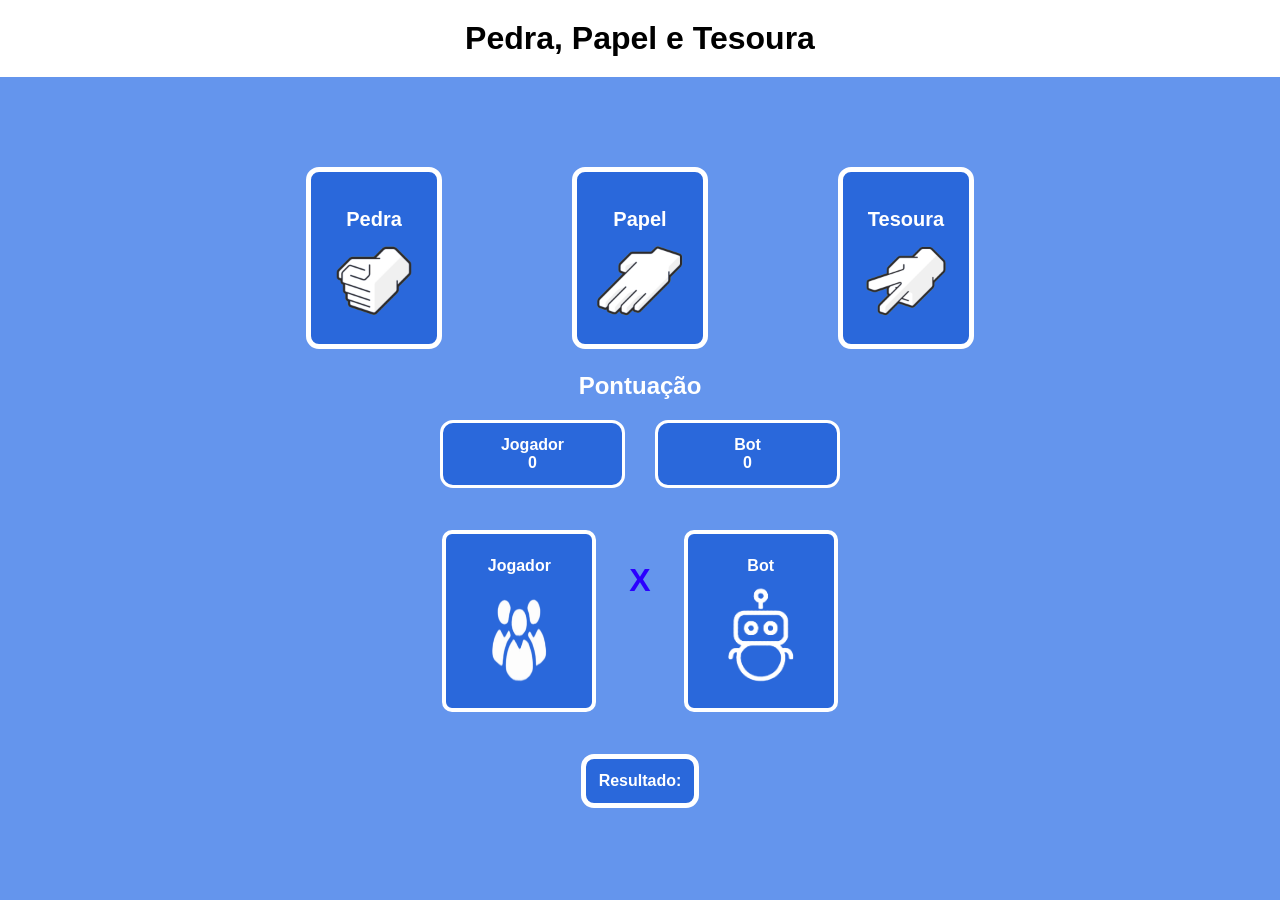
==== k.html @ e3c21115 "pagina do puzzle 1 incompleta" ====
<html lang="pt-br">

<head>
    <meta charset="UTF-8">
    <meta name="viewport" content="width=device-width, initial-scale=1.0">
    <link rel="stylesheet" href="style.css">
    <title>Pedra, Papel e Tesoura!</title>
    <body>
    <header>
        <h1>Pedra, Papel e Tesoura</h1>
    </header>

    <main>
        <div class="game">
            <button name="pedra">
                <h2>Pedra</h2>
                <img src="./pedra2.png" alt="">
            </button>
            <button name="papel">
                <h2>Papel</h2>
                <img src="./papel2.png" alt="">
            </button>
            <button name="tesoura">
                <h2>Tesoura</h2>
                <img src="./tesoura2.png" alt="">
            </button>
        </div>

        <h2>Pontuação</h2>
        <div class="scores">
            <div class="score">
                <p>Jogador</p>
                <p id="score1">0</p>
            </div>
            <div class="score">
                <p>Bot</p>
                <p id="score2">0</p>
            </div>
        </div>

        <div class="result">
            <div class="img">
                <p>Jogador</p>
                <img src="./player2.png" name="jogador">
            </div>
            <h1>X</h1>
            <div class="img">
                <p>Bot</p>
                <img src="./bot4.png" name="bot">
            </div>
        </div>

        <div class="resultP">
            <p name="result">Resultado:</p>
        </div>

        <div id="proxima-fase" style="display: none; text-align: center; margin-top: 30px;">
            <h2 style="color: white;">Parabéns, você finalizou o primeiro teste!</h2>
            <a href="fase2.html" style="color: yellow; font-weight: bold; font-size: 20px;">Vá para a próxima fase</a>
        </div>
    </main>

    <script src="index.js"></script>
</body>

</html>
---- style.css ----
* {
            margin: 0;
            padding: 0;
            border: none;
            box-sizing: border-box;
        }

        body {
            background-color: #6495ed;
        }

        header {
            background-color: #fff;
            font-family: sans-serif;
            text-align: center;
            width: 100%;
            padding: 20px 10px;
        }

        main {
            width: 100%;
            margin-top: 60px;
            display: flex;
            align-items: center;
            flex-direction: column;
            padding: 0 10px;
        }

        main h2 {
            margin-top: 23px;
            color: #fff;
            font-weight: bold;
            font-family: sans-serif;
            text-align: center;
        }

        main .game {
            display: grid;
            gap: 130px;
            grid-template-columns: 1fr 1fr 1fr;
            margin-top: 30px;
        }

        main .game button {
            outline: none;
            padding: 13px;
            border-radius: 13px;
            border: 5px solid #fff;
            background-color: #2a68db;
            cursor: pointer;
        }

        main .scores {
            display: flex;
            justify-content: center;
            align-items: center;
            gap: 30px;
            width: 100%;
            max-width: 400px;
            margin-top: 20px;
        }

        main .scores .score {
            background-color: #2a68db;
            border: 3px solid #fff;
            color: #fff;
            font-weight: bold;
            font-family: sans-serif;
            padding: 13px;
            border-radius: 13px;
            flex: 1;
            text-align: center;
        }

        main .result {
            margin-top: 32px;
            display: flex;
            text-align: center;
            color: white;
            font-family: sans-serif;
            flex-wrap: wrap;
            justify-content: center;
        }

        main .result h1 {
            margin: 42px 23px;
            color: rgb(43, 0, 255);
        }

        main .result p {
            margin-bottom: 10px;
            text-align: center;
            font-family: sans-serif;
            font-weight: bold;
        }

        main .result .img {
            background-color: #2a68db;
            border: 4px solid #fff;
            padding: 23px;
            border-radius: 10px;
            margin: 10px;
        }

        main .resultP {
            margin-top: 32px;
            color: #fff;
            font-weight: bold;
            font-family: sans-serif;
            background-color: #2a68db;
            padding: 13px;
            border-radius: 13px;
            border: 5px solid #fff;
            text-align: center;
        }

        main label {
            margin-top: 33px;
            text-align: center;
        }

        footer {
            margin-top: 42px;
            text-align: center;
            width: 100%;
            color: #fff;
            font-weight: bold;
            font-family: sans-serif;
            padding: 20px 10px;
        }

        footer a {
            text-decoration: none;
            cursor: pointer;
        }

        img {
            width: 100px;
            height: 100px;
        }

        img:hover {
            transform: scale(1.1);
            transition: 0.3s;
        }

        @media (max-width: 768px) {
            main .game {
                grid-template-columns: 1fr;
                gap: 20px;
            }

            main .scores {
                flex-direction: row;
                justify-content: center;
                max-width: 100%;
            }

            img {
                width: 80px;
                height: 80px;
            }

            main .result h1 {
                font-size: 24px;
                margin: 20px;
            }
        }

        @media (max-width: 480px) {
            main h2 {
                font-size: 18px;
            }

            main .resultP,
            main .scores .score,
            main .game button {
                font-size: 14px;
                padding: 10px;
            }

            img {
                width: 60px;
                height: 60px;
            }
        }
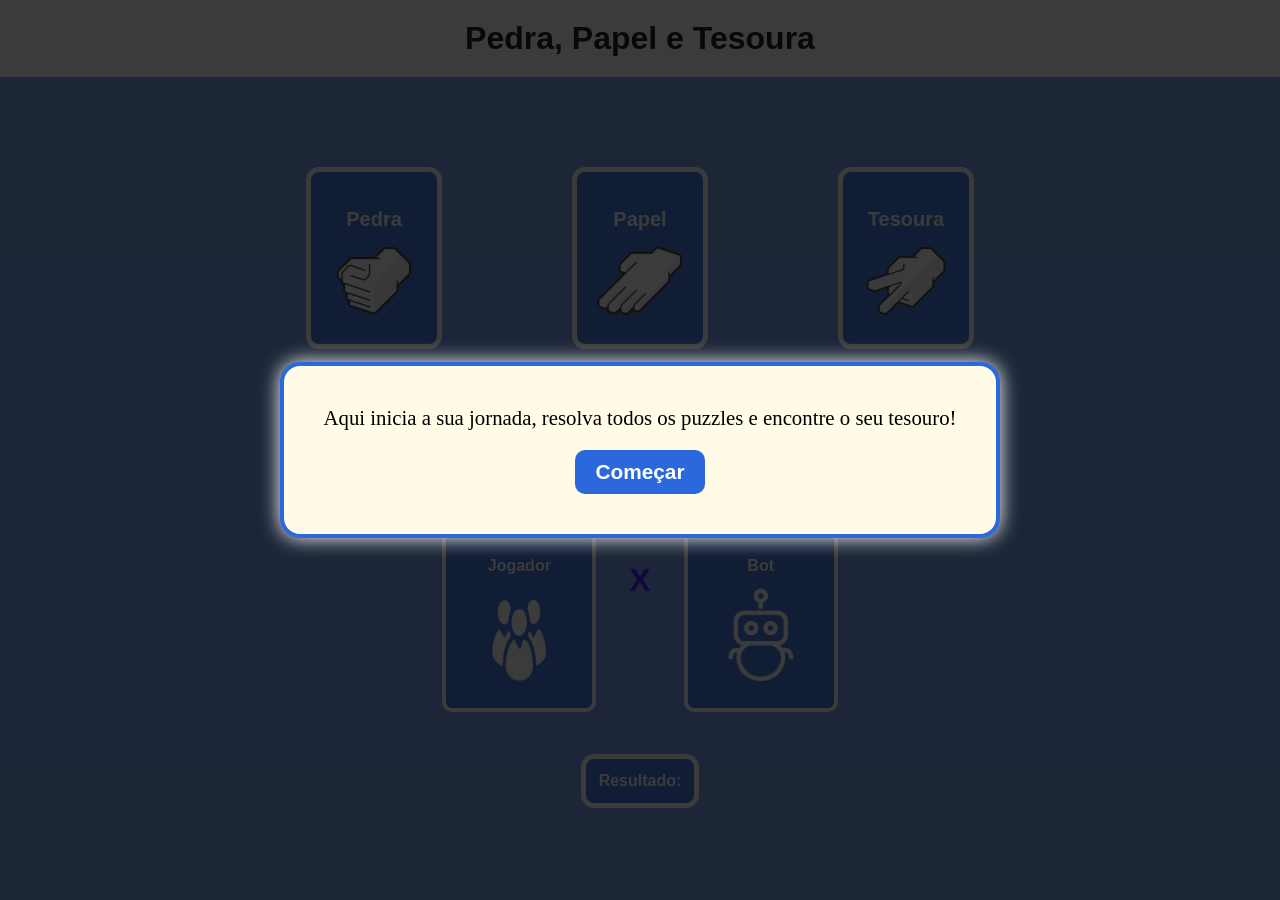
==== commit 58b62bc8: "add do primeiro puzzle ao repositório" ====
--- a/k.html
+++ b/k.html
@@ -1,11 +1,18 @@
 <html lang="pt-br">
 
 <head>
+    
     <meta charset="UTF-8">
     <meta name="viewport" content="width=device-width, initial-scale=1.0">
     <link rel="stylesheet" href="style.css">
     <title>Pedra, Papel e Tesoura!</title>
     <body>
+        <div id="folha-inicial">
+    <div class="folha-conteudo">
+        <p>Aqui inicia a sua jornada, resolva todos os puzzles e encontre o seu tesouro!</p>
+        <button id="comecar">Começar</button>
+    </div>
+</div>
     <header>
         <h1>Pedra, Papel e Tesoura</h1>
     </header>
--- a/style.css
+++ b/style.css
@@ -183,4 +183,45 @@
                 width: 60px;
                 height: 60px;
             }
-        }+        }
+        #folha-inicial {
+    position: fixed;
+    top: 0;
+    left: 0;
+    width: 100%;
+    height: 100%;
+    background-color: rgba(10, 10, 10, 0.8);
+    display: flex;
+    justify-content: center;
+    align-items: center;
+    z-index: 9999;
+}
+
+.folha-conteudo {
+    background-color: #fffbe6;
+    border: 4px solid #2a68db;
+    border-radius: 20px;
+    padding: 40px;
+    max-width: 90%;
+    text-align: center;
+    font-family: 'Georgia', serif;
+    box-shadow: 0 0 20px rgb(255, 255, 255);
+    color: #000000;
+    font-size: 1.3em;
+}
+
+.folha-conteudo button {
+    margin-top: 20px;
+    padding: 10px 20px;
+    background-color: #2a68db;
+    border: none;
+    border-radius: 10px;
+    font-weight: bold;
+    font-size: 1em;
+    cursor: pointer;
+    color: white;
+}
+
+.folha-conteudo button:hover {
+    background-color: #113e91;
+}
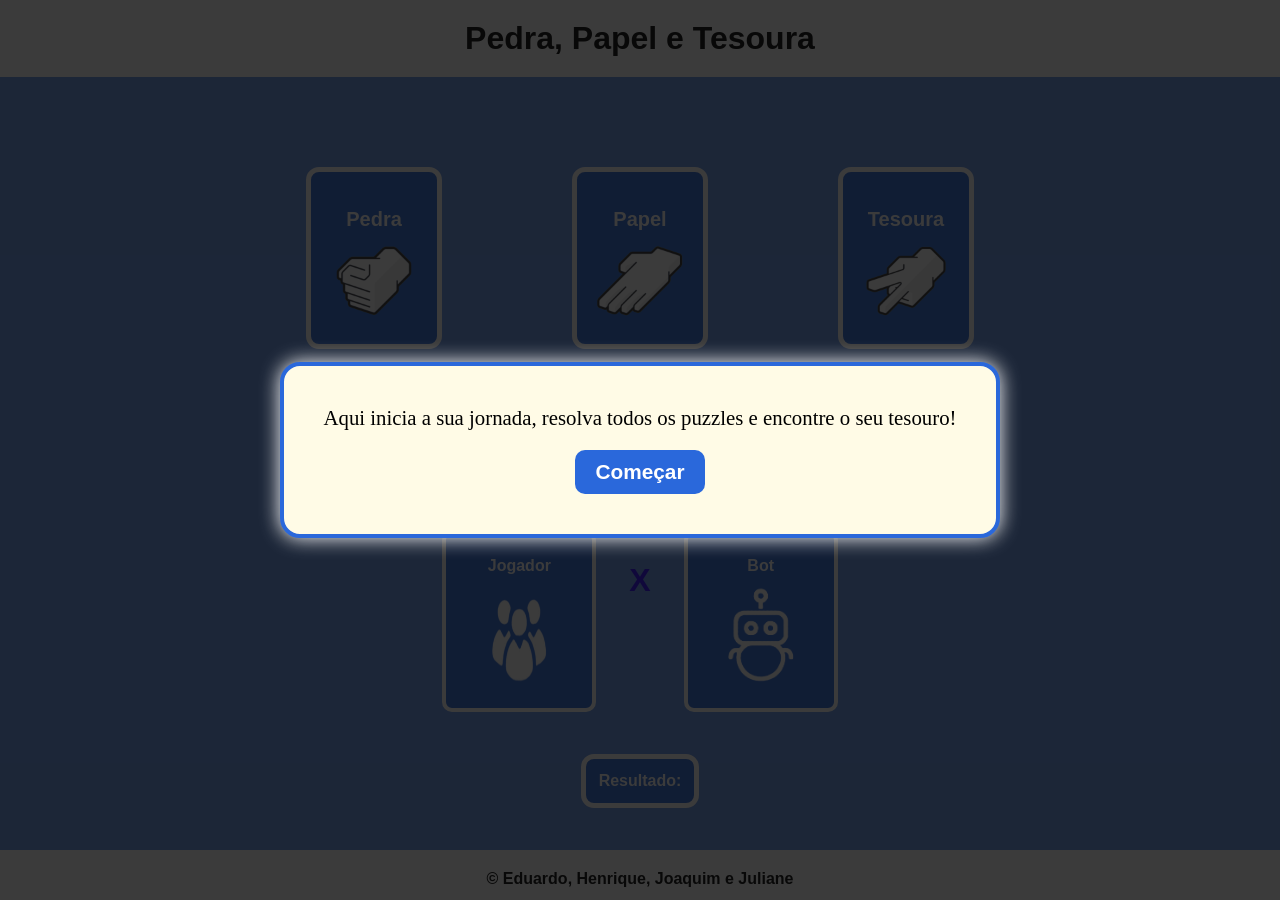
==== commit ddf32f35: "att da página" ====
--- a/k.html
+++ b/k.html
@@ -63,11 +63,17 @@
 
         <div id="proxima-fase" style="display: none; text-align: center; margin-top: 30px;">
             <h2 style="color: white;">Parabéns, você finalizou o primeiro teste!</h2>
-            <a href="fase2.html" style="color: yellow; font-weight: bold; font-size: 20px;">Vá para a próxima fase</a>
+            <a href="https://edumodzeieski.github.io/carta1puzzle/" style="color: rgb(0, 8, 255); font-weight: bold; font-size: 20px;">Vá para a primeira dica</a>
         </div>
     </main>
 
     <script src="index.js"></script>
+
+    <footer>
+        <a>&copy; Eduardo, Henrique, Joaquim e Juliane
+            
+
+    </footer>
 </body>
 
 </html>
--- a/style.css
+++ b/style.css
@@ -1,190 +1,157 @@
- * {
-            margin: 0;
-            padding: 0;
-            border: none;
-            box-sizing: border-box;
-        }
-
-        body {
-            background-color: #6495ed;
-        }
-
-        header {
-            background-color: #fff;
-            font-family: sans-serif;
-            text-align: center;
-            width: 100%;
-            padding: 20px 10px;
-        }
-
-        main {
-            width: 100%;
-            margin-top: 60px;
-            display: flex;
-            align-items: center;
-            flex-direction: column;
-            padding: 0 10px;
-        }
-
-        main h2 {
-            margin-top: 23px;
-            color: #fff;
-            font-weight: bold;
-            font-family: sans-serif;
-            text-align: center;
-        }
-
-        main .game {
-            display: grid;
-            gap: 130px;
-            grid-template-columns: 1fr 1fr 1fr;
-            margin-top: 30px;
-        }
-
-        main .game button {
-            outline: none;
-            padding: 13px;
-            border-radius: 13px;
-            border: 5px solid #fff;
-            background-color: #2a68db;
-            cursor: pointer;
-        }
-
-        main .scores {
-            display: flex;
-            justify-content: center;
-            align-items: center;
-            gap: 30px;
-            width: 100%;
-            max-width: 400px;
-            margin-top: 20px;
-        }
-
-        main .scores .score {
-            background-color: #2a68db;
-            border: 3px solid #fff;
-            color: #fff;
-            font-weight: bold;
-            font-family: sans-serif;
-            padding: 13px;
-            border-radius: 13px;
-            flex: 1;
-            text-align: center;
-        }
-
-        main .result {
-            margin-top: 32px;
-            display: flex;
-            text-align: center;
-            color: white;
-            font-family: sans-serif;
-            flex-wrap: wrap;
-            justify-content: center;
-        }
-
-        main .result h1 {
-            margin: 42px 23px;
-            color: rgb(43, 0, 255);
-        }
-
-        main .result p {
-            margin-bottom: 10px;
-            text-align: center;
-            font-family: sans-serif;
-            font-weight: bold;
-        }
-
-        main .result .img {
-            background-color: #2a68db;
-            border: 4px solid #fff;
-            padding: 23px;
-            border-radius: 10px;
-            margin: 10px;
-        }
-
-        main .resultP {
-            margin-top: 32px;
-            color: #fff;
-            font-weight: bold;
-            font-family: sans-serif;
-            background-color: #2a68db;
-            padding: 13px;
-            border-radius: 13px;
-            border: 5px solid #fff;
-            text-align: center;
-        }
-
-        main label {
-            margin-top: 33px;
-            text-align: center;
-        }
-
-        footer {
-            margin-top: 42px;
-            text-align: center;
-            width: 100%;
-            color: #fff;
-            font-weight: bold;
-            font-family: sans-serif;
-            padding: 20px 10px;
-        }
-
-        footer a {
-            text-decoration: none;
-            cursor: pointer;
-        }
-
-        img {
-            width: 100px;
-            height: 100px;
-        }
-
-        img:hover {
-            transform: scale(1.1);
-            transition: 0.3s;
-        }
-
-        @media (max-width: 768px) {
-            main .game {
-                grid-template-columns: 1fr;
-                gap: 20px;
-            }
-
-            main .scores {
-                flex-direction: row;
-                justify-content: center;
-                max-width: 100%;
-            }
-
-            img {
-                width: 80px;
-                height: 80px;
-            }
-
-            main .result h1 {
-                font-size: 24px;
-                margin: 20px;
-            }
-        }
-
-        @media (max-width: 480px) {
-            main h2 {
-                font-size: 18px;
-            }
-
-            main .resultP,
-            main .scores .score,
-            main .game button {
-                font-size: 14px;
-                padding: 10px;
-            }
-
-            img {
-                width: 60px;
-                height: 60px;
-            }
-        }
-        #folha-inicial {
+ * /* Reset e base */
+* {
+    margin: 0;
+    padding: 0;
+    border: none;
+    box-sizing: border-box;
+}
+
+body {
+    background-color: #6495ed;
+    font-family: sans-serif;
+}
+
+/* Header */
+header {
+    background-color: #fff;
+    text-align: center;
+    width: 100%;
+    padding: 20px 10px;
+}
+
+/* Main layout */
+main {
+    width: 100%;
+    margin-top: 60px;
+    display: flex;
+    align-items: center;
+    flex-direction: column;
+    padding: 0 10px;
+}
+
+main h2 {
+    margin-top: 23px;
+    color: #fff;
+    font-weight: bold;
+    text-align: center;
+}
+
+/* Jogo */
+main .game {
+    display: grid;
+    gap: 130px;
+    grid-template-columns: 1fr 1fr 1fr;
+    margin-top: 30px;
+}
+
+main .game button {
+    outline: none;
+    padding: 13px;
+    border-radius: 13px;
+    border: 5px solid #fff;
+    background-color: #2a68db;
+    cursor: pointer;
+}
+
+/* Pontuação */
+main .scores {
+    display: flex;
+    justify-content: center;
+    align-items: center;
+    gap: 30px;
+    width: 100%;
+    max-width: 400px;
+    margin-top: 20px;
+}
+
+main .scores .score {
+    background-color: #2a68db;
+    border: 3px solid #fff;
+    color: #fff;
+    font-weight: bold;
+    padding: 13px;
+    border-radius: 13px;
+    flex: 1;
+    text-align: center;
+}
+
+/* Resultado */
+main .result {
+    margin-top: 32px;
+    display: flex;
+    flex-wrap: wrap;
+    justify-content: center;
+    text-align: center;
+    color: white;
+}
+
+main .result h1 {
+    margin: 42px 23px;
+    color: rgb(43, 0, 255);
+}
+
+main .result p {
+    margin-bottom: 10px;
+    font-weight: bold;
+}
+
+main .result .img {
+    background-color: #2a68db;
+    border: 4px solid #fff;
+    padding: 23px;
+    border-radius: 10px;
+    margin: 10px;
+}
+
+/* Resultado final */
+main .resultP {
+    margin-top: 32px;
+    color: #fff;
+    font-weight: bold;
+    background-color: #2a68db;
+    padding: 13px;
+    border-radius: 13px;
+    border: 5px solid #fff;
+    text-align: center;
+}
+
+/* Label */
+main label {
+    margin-top: 33px;
+    text-align: center;
+}
+
+/* Imagens */
+img {
+    width: 100px;
+    height: 100px;
+    transition: 0.3s;
+}
+
+img:hover {
+    transform: scale(1.1);
+}
+
+/* Footer centralizado */
+footer {
+    margin-top: 42px;
+    width: 100%;
+    text-align: center;
+    color: #fff;
+    font-weight: bold;
+    padding: 20px 10px;
+    background-color: white;
+}
+
+footer a {
+    text-decoration: none;
+    cursor: pointer;
+    color: black;
+    
+}
+
+/* Folha inicial */
+#folha-inicial {
     position: fixed;
     top: 0;
     left: 0;
@@ -224,4 +191,46 @@
 
 .folha-conteudo button:hover {
     background-color: #113e91;
-}+}
+
+/* Responsividade */
+@media (max-width: 768px) {
+    main .game {
+        grid-template-columns: 1fr;
+        gap: 20px;
+    }
+
+    main .scores {
+        flex-direction: row;
+        justify-content: center;
+        max-width: 100%;
+    }
+
+    img {
+        width: 80px;
+        height: 80px;
+    }
+
+    main .result h1 {
+        font-size: 24px;
+        margin: 20px;
+    }
+}
+
+@media (max-width: 480px) {
+    main h2 {
+        font-size: 18px;
+    }
+
+    main .resultP,
+    main .scores .score,
+    main .game button {
+        font-size: 14px;
+        padding: 10px;
+    }
+
+    img {
+        width: 60px;
+        height: 60px;
+    }
+}
